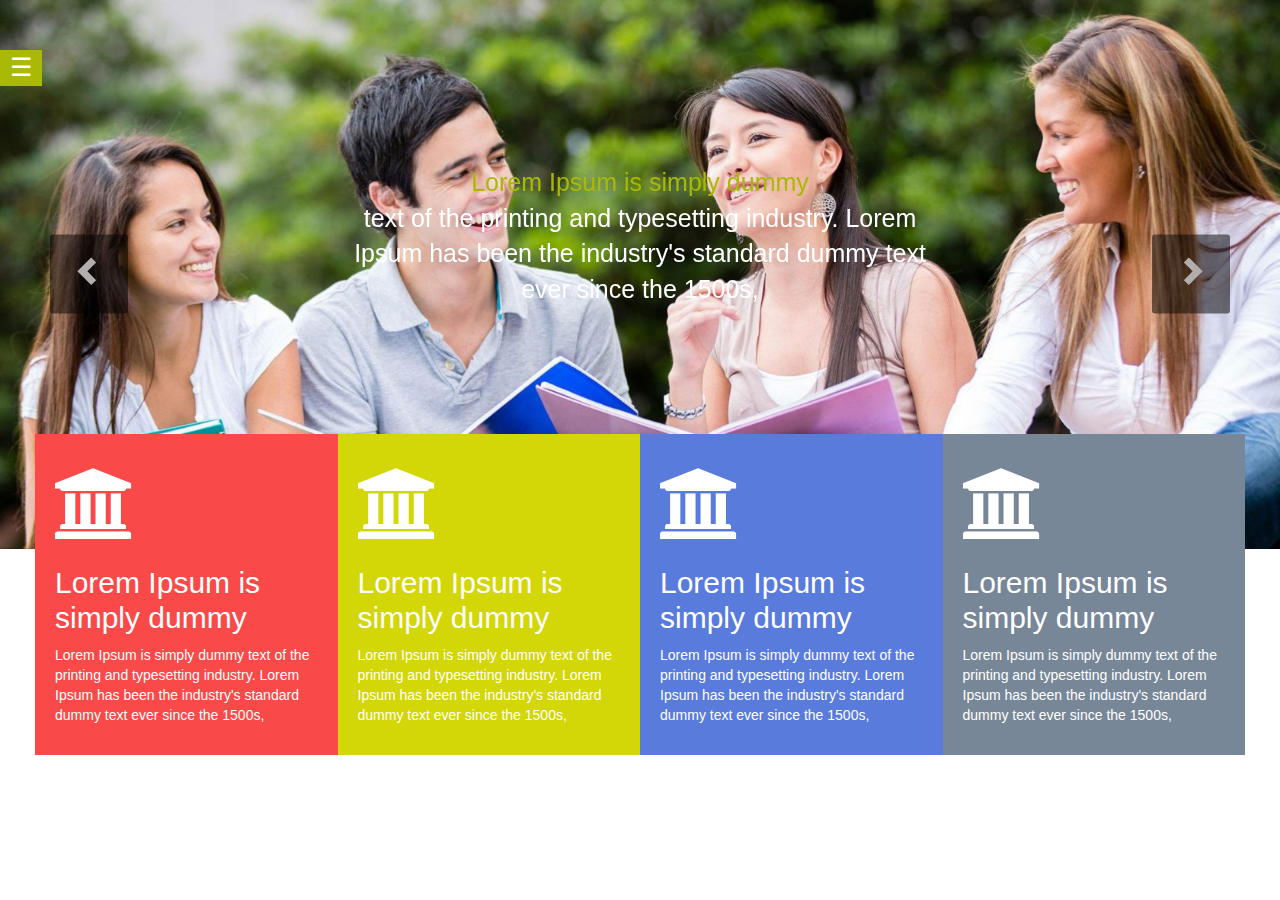
==== html/index.html @ 1c4720f5 "test" ====
<!DOCTYPE html>
  <html lang="en">
    <head>
      <meta charset="utf-8">
      <meta http-equiv="X-UA-Compatible" content="IE=edge">
      <meta name="viewport" content="width=device-width, initial-scale=1">
      <!-- The above 3 meta tags *must* come first in the head; any other head content must come *after* these tags -->
      <title>Bootstrap 101 Template</title>

    <link rel="stylesheet" href="https://cdnjs.cloudflare.com/ajax/libs/font-awesome/4.7.0/css/font-awesome.min.css">
      <link href="assets/css/bootstrap.min.css" rel="stylesheet">
      <link rel="stylesheet" href="assets/css/owl.carousel.min.css">
      <link rel="stylesheet" href="assets/css/owl.theme.default.min.css">
      <link rel="stylesheet" href="assets/css/owl-animate.css">

      <link href="assets/css/custom-style.css" rel="stylesheet">
    </head>
    <body>

    <div id="mySidenav" class="sidenav">
      <a href="javascript:void(0)" class="closebtn" onclick="closeNav()">&times;</a>
      <a href="#">About</a>
      <a href="#">Services</a>
      <a href="#">Clients</a>
      <a href="#">Contact</a>
    </div>
  <span class="toggle-btn"  onclick="openNav()">&#9776;</span>
      <div class="testimonial-section">
         <div class="">
            <div class="testimonial-wrap owl-carousel owl-theme">
               <div class="items">
                  <div class="testimonial-content-wrp">
                    <div class="testimonial-img">
                      <img src="assets/images/banner-images.jpg">
                    </div>
                    <div class="testimonial-content text-center">
                       <div class="testimonial-dis">
                          <div class="banner-heading">Lorem Ipsum is simply dummy</div>
                          <div class="banner-subheading">text of the printing and typesetting industry. Lorem Ipsum has been the industry's standard dummy text ever since the 1500s, </div>
                       </div>
                    </div>
                  </div>
               </div>
               <div class="items">
                  <div class="testimonial-content-wrp">
                    <div class="testimonial-img">
                      <img src="assets/images/banner-images.jpg">
                    </div>
                    <div class="testimonial-content text-center">
                       <div class="testimonial-dis">
                          <div class="banner-heading">Lorem Ipsum is simply dummy</div>
                          <div class="banner-subheading">text of the printing and typesetting industry. Lorem Ipsum has been the industry's standard dummy text ever since the 1500s, </div>
                       </div>
                    </div>
                  </div>
               </div>
               <div class="items">
                  <div class="testimonial-content-wrp">
                    <div class="testimonial-img">
                      <img src="assets/images/banner-images.jpg">
                    </div>
                    <div class="testimonial-content text-center">
                       <div class="testimonial-dis">
                          <div class="banner-heading">Lorem Ipsum is simply dummy</div>
                          <div class="banner-subheading">text of the printing and typesetting industry. Lorem Ipsum has been the industry's standard dummy text ever since the 1500s, </div>
                       </div>
                    </div>
                  </div>
               </div>
               <div class="items">
                  <div class="testimonial-content-wrp">
                    <div class="testimonial-img">
                      <img src="assets/images/banner-images.jpg">
                    </div>
                    <div class="testimonial-content text-center">
                       <div class="testimonial-dis">
                          <div class="banner-heading">Lorem Ipsum is simply dummy</div>
                          <div class="banner-subheading">text of the printing and typesetting industry. Lorem Ipsum has been the industry's standard dummy text ever since the 1500s, </div>
                       </div>
                    </div>
                  </div>
               </div>
              

            </div>

         </div>
      </div>
      <section class="secnd-section">
        <div class="container-fluid">
          <div class="row">
            <div class="col-sm-12 col-md-12">
              <div class="secnd-items">
                <div class="scnd-img-box">
                 <i class="fa fa-university"></i>
                </div>
                <div class="ss-title">
                  <h3>Lorem Ipsum is simply dummy</h3>
                </div>
                <div class="ss-des">
                  <p>Lorem Ipsum is simply dummy text of the printing and typesetting industry. Lorem Ipsum has been the industry's standard dummy text ever since the 1500s,</p>
                </div>
              </div>
              <div class="secnd-items secnd-items-two">
                <div class="scnd-img-box">
                 <i class="fa fa-university"></i>
                </div>
                <div class="ss-title">
                  <h3>Lorem Ipsum is simply dummy</h3>
                </div>
                <div class="ss-des">
                  <p>Lorem Ipsum is simply dummy text of the printing and typesetting industry. Lorem Ipsum has been the industry's standard dummy text ever since the 1500s,</p>
                </div>
              </div>
              <div class="secnd-items secnd-items-three">
                <div class="scnd-img-box">
                 <i class="fa fa-university"></i>
                </div>
                <div class="ss-title">
                  <h3>Lorem Ipsum is simply dummy</h3>
                </div>
                <div class="ss-des">
                  <p>Lorem Ipsum is simply dummy text of the printing and typesetting industry. Lorem Ipsum has been the industry's standard dummy text ever since the 1500s,</p>
                </div>
              </div>
              <div class="secnd-items secnd-items-four">
                <div class="scnd-img-box">
                 <i class="fa fa-university"></i>
                </div>
                <div class="ss-title">
                  <h3>Lorem Ipsum is simply dummy</h3>
                </div>
                <div class="ss-des">
                  <p>Lorem Ipsum is simply dummy text of the printing and typesetting industry. Lorem Ipsum has been the industry's standard dummy text ever since the 1500s,</p>
                </div>
              </div>
            </div>
          </div>
        </div>
      </section>

      <script src="https://ajax.googleapis.com/ajax/libs/jquery/1.12.4/jquery.min.js"></script>
      <script src="assets/js/bootstrap.min.js"></script>
      <script src="assets/js/owl.carousel.min.js"></script>
      <script type="text/javascript">
        function openNav() {
            document.getElementById("mySidenav").style.width = "250px";
        }

        function closeNav() {
            document.getElementById("mySidenav").style.width = "0";
        }
                        </script>
      <script type="text/javascript">
        
        //  Testimonial js
        //======================================

        $('.testimonial-wrap').owlCarousel({
            /*animateOut: 'fadeOut',
            animateIn: 'fadeIn', */
            loop:true,
            margin:0,
            dots:false,
            nav: true,
            navText: ["<i class='glyphicon glyphicon-chevron-left'></i>","<i class='glyphicon glyphicon-chevron-right'></i>"],
            items:1

        });
      </script>
    </body>
  </html>
---- html/assets/css/custom-style.css ----
body {
    font-family: "Lato", sans-serif;
}

.sidenav{
    height: 100%;
    width: 0;
    position: fixed;
    z-index: 999;
    top: 0;
    left: 0;
    background-color: #a9b906;
    overflow-x: hidden;
    transition: 0.5s;
    padding-top: 60px;
}
.scnd-img-box {
    font-size: 71px;
}
.sidenav a {
    padding: 8px 8px 8px 32px;
    text-decoration: none;
    font-size: 25px;
    color: #818181;
    display: block;
    transition: 0.3s;
    color: #fff; 
}
.toggle-arrow{
    float: right;
    padding-right: 15px;
    padding-top: 7px;
}
.sidenav a:hover {
    color: #f1f1f1;
}

.sidenav .closebtn {
    position: absolute;
    top: 0;
    right: 25px;
    font-size: 36px;
    margin-left: 50px;
}

@media screen and (max-height: 450px) {
  .sidenav {padding-top: 15px;}
  .sidenav a {font-size: 18px;}
} 
.toggle-btn{
    font-size:25px;
    cursor:pointer;
    background-color: #a9b906;
    padding: 0px 10px;
    color: #fff;
    position: absolute;
    top:50px;
    left: 0;
    z-index: 9;
}
/*======================================
      testimonial-section
======================================*/
/*.testimonial-section{
   padding: 70px 0px;
   position: relative;  
}
.testimonial-section:before{
   position: absolute;
   left: 0;
   right: 0;
   top: 0;
   bottom: 0;
   content: "";
   width: 100%;
   height: 100%;
   background-color: rgba(0, 0, 0, 0.4);
   z-index: 0;
}*/
.testimonial-wrap{
   position: relative;z-index: 5;
}
.testimonial-section .testimonial-content-wrp{
    /*background: url(../images/banner-images.jpg) no-repeat;*/
    background-size: cover;
    widows: 100%;
    height: 100%;
    position: relative;
}
/*.testimonial-img{
    position: absolute;
    left: 0;
    right: 0;
    margin: 0 auto;
    width: 100%;
    height: 100%;
}*/
.testimonial-profile-img{
   width: 60px;
   height: 60px;
   border-radius: 50%;
   overflow: hidden;
   margin: 0 auto;
}
.testimonial-content{
   max-width: 70%;
   margin: 0 auto;
   color: #fff;
   position: absolute;
   top: 0;
   left: 0;
   right: 0;
   text-align: center;
   margin-top: 125px;
}
.testimonial-dis{
   margin: 40px 0px;
}
.testimonial-dis p{
   margin: 0;
   line-height: 22px;
   font-style: italic;
}
.tml-auther-name{
   text-transform: uppercase;
   font-weight: 600;
   line-height: 15px
}
.tml-auther-profile{
   text-transform: capitalize;
}
.testimonial-wrap{
   position: relative;
}
.testimonial-wrap .owl-nav .owl-prev, .testimonial-wrap .owl-nav .owl-next {
    display: inline-block;
    text-align: center;
    font-size: 30px;
    z-index: 10;
    background: rgba(0,0,0, 0.5);
    margin: 0;
    position: absolute;
    top: 50%;
    -webkit-transform: translateY(-50%);
    -ms-transform: translateY(-50%);
    transform: translateY(-50%);
    padding: 18px 24px;
    color: #b3aeae;
}
.testimonial-wrap .owl-nav  .owl-prev{
   left: 50px;
}
.testimonial-wrap .owl-nav  .owl-next{
   right: 50px;
}
.testimonial-wrap .owl-nav .owl-prev:hover, .testimonial-wrap .owl-nav .owl-next:hover{
   background: rgba(0,0,0, 0.5);
   color: #6FB426; 
}
.testimonial-wrap .owl-nav .owl-prev:hover i, .testimonial-wrap .owl-nav .owl-next:hover i{
   color: #6FB426; 
}

.secnd-section{
    padding: 50px 20px;
    position: relative;
    margin-top: -175px;
    z-index: 99;
}
.secnd-items{
    padding: 20px;
    background-color: #f94949;
    color: #fff;
    width: 25%;
    float: left;
}
.secnd-items h3{
    font-size: 30px;
    line-height: 35px;
    margin-top: 10px;
}
.secnd-items-two{
    background-color: #d3d607;
}
.secnd-items-three{
    background-color: #597bdc;
}

.secnd-items-four{
    background-color: #778798;
}
.banner-heading{
    color: #a9b906;
    font-size: 25px;
}
.banner-subheading{
    color: #fff;
    font-size: 25px;
    max-width: 600px;
    margin: 0 auto;   
}
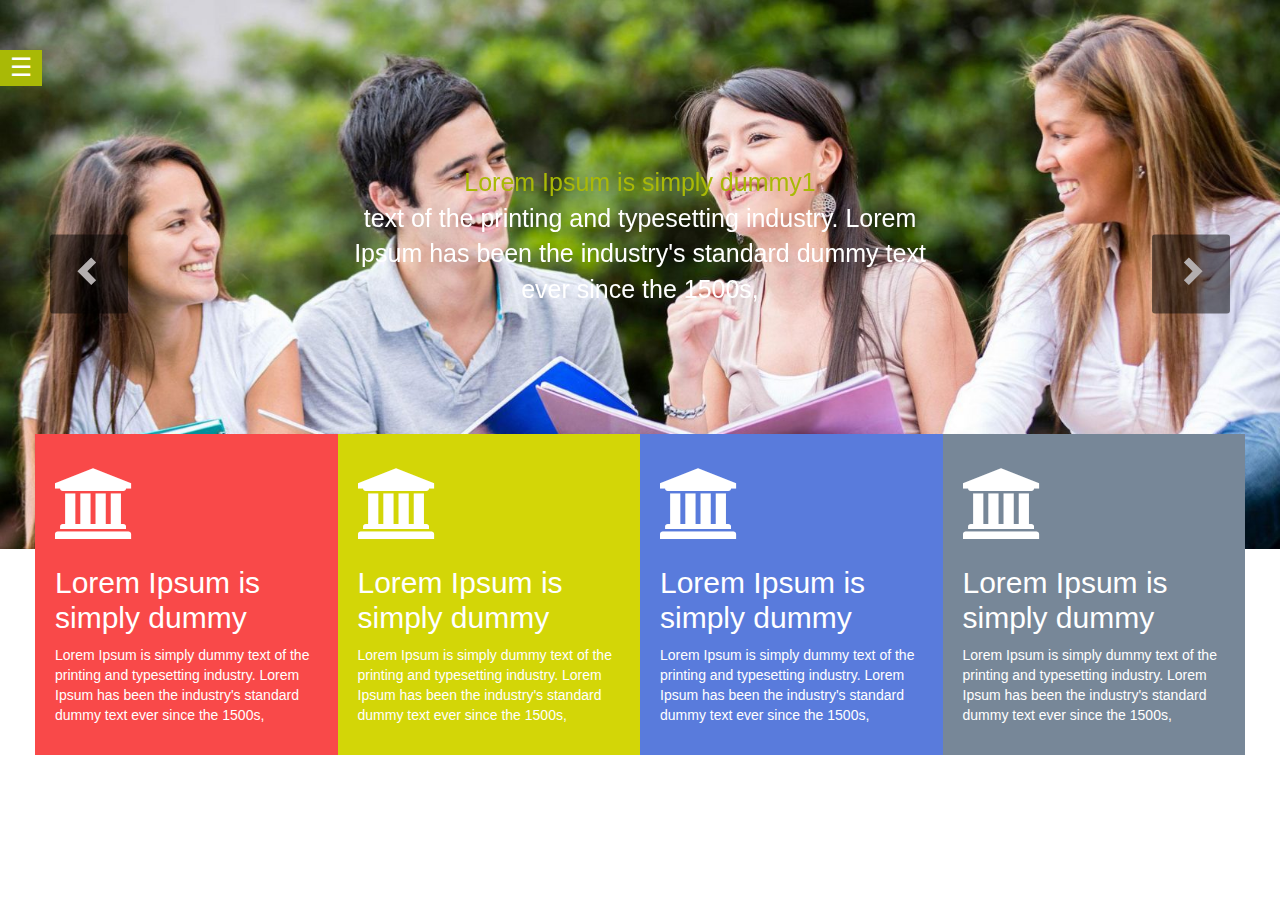
==== commit c9457b16: "new" ====
--- a/html/index.html
+++ b/html/index.html
@@ -5,7 +5,7 @@
       <meta http-equiv="X-UA-Compatible" content="IE=edge">
       <meta name="viewport" content="width=device-width, initial-scale=1">
       <!-- The above 3 meta tags *must* come first in the head; any other head content must come *after* these tags -->
-      <title>Bootstrap 101 Template</title>
+      <title>Test File</title>
 
     <link rel="stylesheet" href="https://cdnjs.cloudflare.com/ajax/libs/font-awesome/4.7.0/css/font-awesome.min.css">
       <link href="assets/css/bootstrap.min.css" rel="stylesheet">
@@ -35,7 +35,7 @@
                     </div>
                     <div class="testimonial-content text-center">
                        <div class="testimonial-dis">
-                          <div class="banner-heading">Lorem Ipsum is simply dummy</div>
+                          <div class="banner-heading">Lorem Ipsum is simply dummy1</div>
                           <div class="banner-subheading">text of the printing and typesetting industry. Lorem Ipsum has been the industry's standard dummy text ever since the 1500s, </div>
                        </div>
                     </div>
@@ -48,7 +48,7 @@
                     </div>
                     <div class="testimonial-content text-center">
                        <div class="testimonial-dis">
-                          <div class="banner-heading">Lorem Ipsum is simply dummy</div>
+                          <div class="banner-heading">Lorem Ipsum is simply dummy2</div>
                           <div class="banner-subheading">text of the printing and typesetting industry. Lorem Ipsum has been the industry's standard dummy text ever since the 1500s, </div>
                        </div>
                     </div>
@@ -61,7 +61,7 @@
                     </div>
                     <div class="testimonial-content text-center">
                        <div class="testimonial-dis">
-                          <div class="banner-heading">Lorem Ipsum is simply dummy</div>
+                          <div class="banner-heading">Lorem Ipsum is simply dummy3</div>
                           <div class="banner-subheading">text of the printing and typesetting industry. Lorem Ipsum has been the industry's standard dummy text ever since the 1500s, </div>
                        </div>
                     </div>
@@ -74,7 +74,7 @@
                     </div>
                     <div class="testimonial-content text-center">
                        <div class="testimonial-dis">
-                          <div class="banner-heading">Lorem Ipsum is simply dummy</div>
+                          <div class="banner-heading">Lorem Ipsum is simply dummy4</div>
                           <div class="banner-subheading">text of the printing and typesetting industry. Lorem Ipsum has been the industry's standard dummy text ever since the 1500s, </div>
                        </div>
                     </div>
